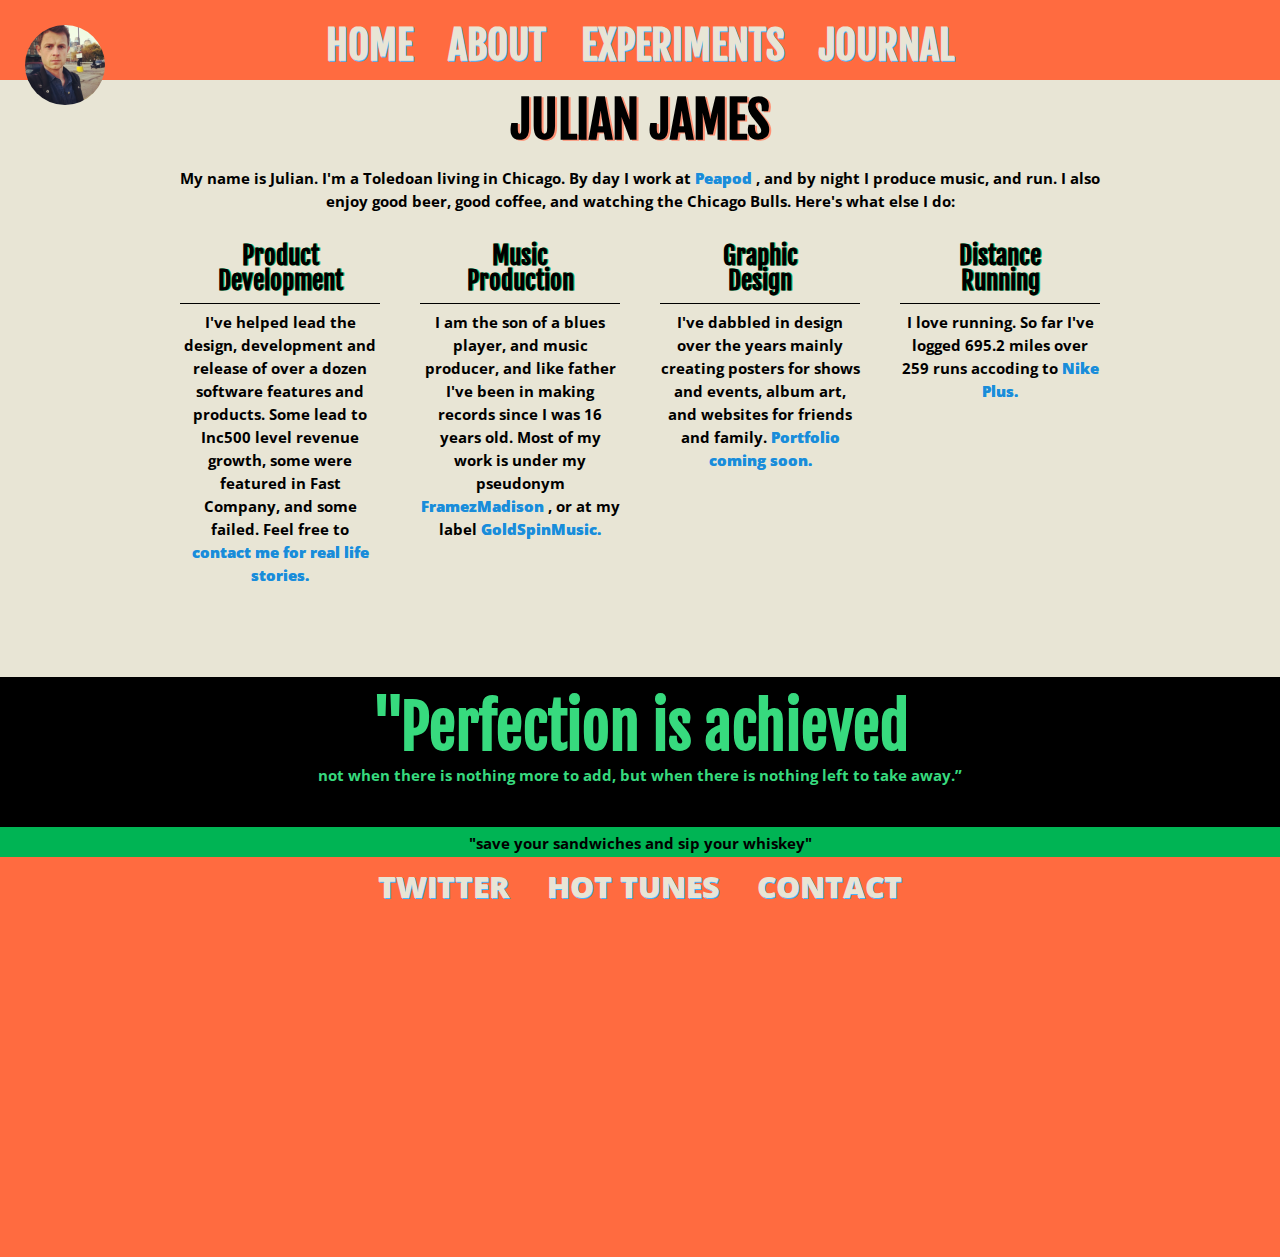
==== index.html @ 901b2e9e "Update index.html" ====
<!doctype HTML> 

<head> 

<htmL> 

<meta charset="utf-8">


<link href='http://fonts.googleapis.com/css?family=Open+Sans:300|Julius+Sans+One|Six+Caps|Fjalla+One' rel='stylesheet' type='text/css'>


<title> Julian James </title> 

<link rel="stylesheet" href="assets/css/main.css"> 

</head> 

<body> 

<div class="wrapper">

<header>

	<div class ="heads"> 

		 <a href="index.html"> <img id="avatar" src="assets/images/jjr.gif" alt="jules" width="80" height="80"> </a>

			<nav id='navigate'> 
				<ul> 
					<li> <a href="index.html"> HOME </a></li>
					<li> <a href="about.html"> ABOUT </a> </li> 
					<li> <a href="experiments.html"> EXPERIMENTS </a> </li>
					<li> <a href="http://julianrockwood.tumblr.com/"> JOURNAL </a> </li>
					

				</ul>
			</nav>

	</div> 

</header> 

	<div class="topsection"> 

		<div class="container group">

		<h1> JULIAN JAMES  </h1> 
		<p> My name is Julian. I'm a Toledoan living in Chicago. By day I work at <a href="http://peapod.com/"> Peapod </a>, and by night I produce music, and run. I also enjoy good beer, good coffee, and watching the Chicago Bulls. Here's what else I do: </p> 

		<div class="colbox"> <h3> Product Development </h3> <p> I've helped lead the design, development and release of over a dozen software features and products. Some lead to Inc500 level revenue growth, some were featured in Fast Company, and some failed. Feel free to <a href="mailto:julianjamesrockwood@gmail.com?Subject=Hello%20Julian"> contact me for real life stories. </a> </p> </div> 

		<div class="colbox"> <h3> Music <br> Production </h3> <p> I am the son of a blues player, and music producer, and like father I've been in making records since I was 16 years old. Most of my work is under my pseudonym <a href="http://soundcloud.com/framezmadison"> FramezMadison </a>, or at my label <a href="http://goldspinmusic.com"> GoldSpinMusic. </a></p> </div> 

		<div class="colbox"> <h3> Graphic<br> Design </h3>  <p> I've dabbled in design over the years mainly creating posters for shows and events, album art, and websites for friends and family. <a href="#"> Portfolio coming soon. </a> </p> </div> 

		<div class="colbox">  <h3> Distance <br> Running </h3> <p> I love running. So far I've logged 695.2 miles over 259 runs accoding to <a href="http://nikeplus.nike.com/plus/profile/JulianRockfish/"> Nike Plus. </a> </p> </div> 

		</div>

	</div> 

	<div class="middlesection"> 
		<h2> "Perfection is achieved </h2> 
		<p> not when there is
nothing more to add, but when there is
nothing left to take away.”</p> 
	</div> 

	<div class="thirdsection"> 

		<p> "save your sandwiches and sip your whiskey" </p> 

	</div>

 <footer> 

<div class="pagefooter">

<nav id='footerlinkage'> 
				<ul> 
					<li> <a href="http://twitter.com/julianrockfish"> TWITTER </a></li>
					<li> <a href="http://soundcloud.com/framezmadison"> HOT TUNES </a> </li> 
					<li> <a href="mailto:julianjamesrockwood@gmail.com?Subject=Hello%20Julian">
CONTACT </a> </li>
				</ul>
			</nav>

	</div> 

 </footer>	

</div> 

</body> 
<script type="text/javascript">
  var _gauges = _gauges || [];
  (function() {
    var t   = document.createElement('script');
    t.type  = 'text/javascript';
    t.async = true;
    t.id    = 'gauges-tracker';
    t.setAttribute('data-site-id', '54932714e32bb42bf90e933c');
    t.src = '//secure.gaug.es/track.js';
    var s = document.getElementsByTagName('script')[0];
    s.parentNode.insertBefore(t, s);
  })();
</script>

<!-- Qualaroo for julianrockwood.com -->
<!-- Paste this code right after the <body> tag on every page of your site. -->
<script type="text/javascript">
  var _kiq = _kiq || [];
  (function(){
    setTimeout(function(){
    var d = document, f = d.getElementsByTagName('script')[0], s = d.createElement('script'); s.type = 'text/javascript';
    s.async = true; s.src = '//s3.amazonaws.com/ki.js/54388/bTu.js'; f.parentNode.insertBefore(s, f);
    }, 1);
  })();
  
  
</script>


</html> 

<!-- hello -->
---- assets/css/main.css ----
/* http://meyerweb.com/eric/tools/css/reset/ 
   v2.0 | 20110126
   License: none (public domain)
*/

html, body, div, span, applet, object, iframe,
h1, h2, h3, h4, h5, h6, p, blockquote, pre,
a, abbr, acronym, address, big, cite, code,
del, dfn, em, img, ins, kbd, q, s, samp,
small, strike, strong, sub, sup, tt, var,
b, u, i, center,
dl, dt, dd, ol, ul, li,
fieldset, form, label, legend,
table, caption, tbody, tfoot, thead, tr, th, td,
article, aside, canvas, details, embed, 
figure, figcaption, footer, header, hgroup, 
menu, nav, output, ruby, section, summary,
time, mark, audio, video {
	margin: 0;
	padding: 0;
	border: 0;
	font-size: 100%;
	font: inherit;
	vertical-align: baseline;
}
/************** HTML5 display-role reset for older browsers ****************/

article, aside, details, figcaption, figure, 
footer, header, hgroup, menu, nav, section {
	display: block;
}
body {
	line-height: 1;
}
ol, ul {
	list-style: none;
}
blockquote, q {
	quotes: none;
}
blockquote:before, blockquote:after,
q:before, q:after {
	content: '';
	content: none;
}
table {
	border-collapse: collapse;
	border-spacing: 0;
}


/************************* End Meyer Reset *********************/


/************************** Grid setup *************************/

.container {

width: 960px;
margin: 0 auto;

}

div .colbox {
	width: 200px;
	color: black;
	margin: 10px;
	padding: 10px 10px 80px 10px;
	float: left;
	text-align: center;
}

.dates {
  color: #4DA166;
  font-style: italic;
  font-weight: 700;
}

.heads {
	height: 80px;
	width: 100%;
	background: #FF6B40;
	color: #FF6B40;
	position: fixed;
	top: 0;
}

.topsection {
	background: #E8E5D5;
	background-repeat: repeat-x;
	margin: auto;
	color: black;
	text-align: center;
	padding-top: 80px;

}

.topsection img {
	margin-top: 35px;

}

#navigate {
	text-align: center;
	padding-top: 25px;
	font-family: 'Fjalla One', sans-serif;
	color: #E8E5D5;
}


#navigate li {
	display: inline;
	padding: 13px;
	font-size: 40px;

}

#navigate li a {
	color: #E8E5D5;
	line-height: 20px;
	text-decoration: none;
}

li a {
		text-shadow: 1px 1px #45b5ff;
}

#navigate li a:hover {
    color: #BF4E30;

}


.middlesection {
	background-color: black;
	/*height: 180px;*/
	margin: auto;
	color: #37DA7E;
	text-align: center;
	padding: 5px 0px 40px 0px;

}

.thirdsection {
	height: 30px;
	background-color: #00B454;
	color: black;
	text-align: center;
}

.thirdsection p {
	padding-top: 5px;
}

.pagefooter {
     height: 400px;
     margin-left: auto;
     margin-right: auto;
     background-color: #FF6B40;
	   color: #E8E5D5;
}

#footerlinkage {
	text-align: center;
	/*/margin-top: 15px;*/
	padding-top: 15px;
}

#footerlinkage ul {
	margin-left: auto;
}

#footerlinkage li {
	display: inline;
	margin-top: 5px;
	margin-left: 15px;
	margin-right: 15px;
	font-size: 30px;
}

#footerlinkage li a {
	color: #E8E5D5;
	text-decoration: none;
}

#footerlinkage li a:hover {
    color: #BF4E30;

}

.content {
  background-color: #E8E5D5;
  margin-top: 80px;
  margin-bottom: 80px;
}

#avatar {
	border-radius: 50%;
    position: fixed;
    margin: 25px;

}

#avatar:hover {
          box-shadow: 0px 0px 12px 5px #D2E6BC;
}

#description {
  font-family: 'Open Sans', sans-serif;
  text-align: center;
  font-weight: bold;
}

/**** Clear fix ****/ 

.group:before,
.group:after {
    content: "";
    display: table;
} 
.group:after {
    clear: both;
}
.group {
    zoom: 1; /* For IE 6/7 (trigger hasLayout) */
}


/**************** Typography Styles *********************/

body {
	background-color: black;
	font-family: 'Josefin Sans', sans-serif;
	font-family: 'Open Sans', sans-serif;
	font-size: 18px;
	font-weight: bold;
	/*background-color: #00B454;*/
	background-color: #FF6B40;
}

p {
	padding-top: 7px;
	font-size: 15px;
	line-height: 23px;
	font-family: 'Open Sans', sans-serif;
}


h1 {
	font-family: 'Fjalla One', sans-serif;
	text-shadow: 0.05em 0.01em #FF9073;
	font-size: 50px;
	padding-bottom: 15px;
	padding-top: 15px;
	text-align: center;
}

h2 {
	font-family: 'Fjalla One', sans-serif;
	padding-top: 15px;
	font-size: 60px;
	text-align: center;
}

h3 {
	font-family: 'Fjalla One', sans-serif;
	font-size: 25px;
	font-weight: 700;
	color: black;
	padding-top: 10px;
	padding-bottom: 10px;
	border-bottom: solid 1px black;
	text-shadow: 0.05em 0.01em #00B454;
}

h6 {
  font-size: 17px;
  font-weight:700;
  font-variant: small-caps;
  font-weight: bold;
}


li {
  list-style: circle;
  list-style-position:inside;
}

a {
	color: #1a8cd8;
	text-decoration: none;
	font-weight: 900;
	text-shadow: .4px .4px #45b5ff;

}

p.entry {
	padding-bottom: 10px;
	padding-top: 10px;
}


blockquote {
	font-size: 24px;
	font-style: italic;
	font-weight: bold;
	font-family: georgia, serif;
	text-shadow: 0em 0.01em gray;
}

ul.details li {
	font-size: 15px;
	line-height: 23px;
}



/* mobile style one */
/*
@media screen and (max-width: 440px), only screen and (-webkit-min-device-pixel-ratio : 1.5), only screen and (min-device-pixel-ratio : 1.5) {

.wrapper {
	width:=400px;
}

#navigate {
	text-align: center;
}


#navigate li {
	display: block;
	text-align: center;
}

.heads {
	height: 200px;
}

#footerlinkage li {
	display: block;
	margin-top: 5px;
	margin-left: 15px;
	margin-right: 15px;
	font-size: 30px;
}

.topsection img {
	margin-top: 4px;

}

	} 

*/



/* CALENDAR CSS */

/*body {
	font-family: helvetica, sans-serif;
	color: #848484;
	background-color: #fff9ad;
}*/

.cal_container {
	width: 280px;
	margin-top:20px;
	margin-bottom:20px;
	margin-left:auto;
	margin-right:auto;
	box-shadow: 1px 1px 3px #888888;
}

.week {
	background-color: #f8f8f8;
}

#calhead {
	background: linear-gradient(#45b5ff, #1a8cd8);
	color: #ffffff;
	text-align: center;
	font-size: 18px;
	line-height: 35px;
	border-radius: 4px;
	letter-spacing: 2px;
}

p.toggle {
	display: inline;
	padding: 0px;
	font-size: 12px;
	line-height: 14px;
}


#calendarmonth {
	font-family: helvetica, sans-serif;
	border-left: 1px solid white;
	border-right: 1px solid white;
	display: inline;
	padding: 0 20px 0 20px;
	margin: 0 20px 0 20px;
	font-size: 18px;
	letter-spacing: 2px;
}

.sevenday li {

	float: left; 
	width: 38px;
	list-style-type: none;
	font-size: 14px;
	line-height: 32px;
	text-align: center;
	background-color: #fefefe;
	border-bottom: 1px solid #cccccc;
	padding-left: 0px;
	padding-right: 1px;
	border-left: 1px solid #cccccc;
	color: #848484;

}


.sevenday li:hover {

	float: left; 
	width: 38px;
	list-style-type: none;
	font-size: 14px;
	line-height: 32px;
	text-align: center;
	background-color: #45b5ff;
	border-bottom: 1px solid #cccccc;
	padding-left: 0px;
	padding-right: 1px;
	border-left: 1px solid #cccccc;
	color: #fefefe;

}

li.july {
	color: #cccccc;
	background-color:#EBEDED;
}

.corner {
	border-radius: 2px;
}

/* SEAL EXPERIMENT */

.seal {
	width:300px;
	height:300px;
	border-radius:50%;
	color:#fff;
	background:#000;
	margin: 10px auto;
}

p#monogram {
	font-family: 'Quando', serif;
	font-size: 120px;
	text-align:center;
	line-height: 260px;
	background: url('../images/stripe.png');
	text-shadow: 8px 6px .2px rgb(79, 255, 134), 5px 3px .2px rgb(0, 123, 167);;
	-webkit-background-clip:text;
	-webkit-text-fill-color:transparent;
	/*letter-spacing: -4px;*/
}

#letter_r {
	position: relative;
	left: -9px;
	background: url('../images/stripe.png');
	text-shadow: 8px 6px .2px rgb(79, 255, 134), 5px 3px .2px rgb(0, 123, 167);;
	-webkit-background-clip:text;
	-webkit-text-fill-color:transparent;

}
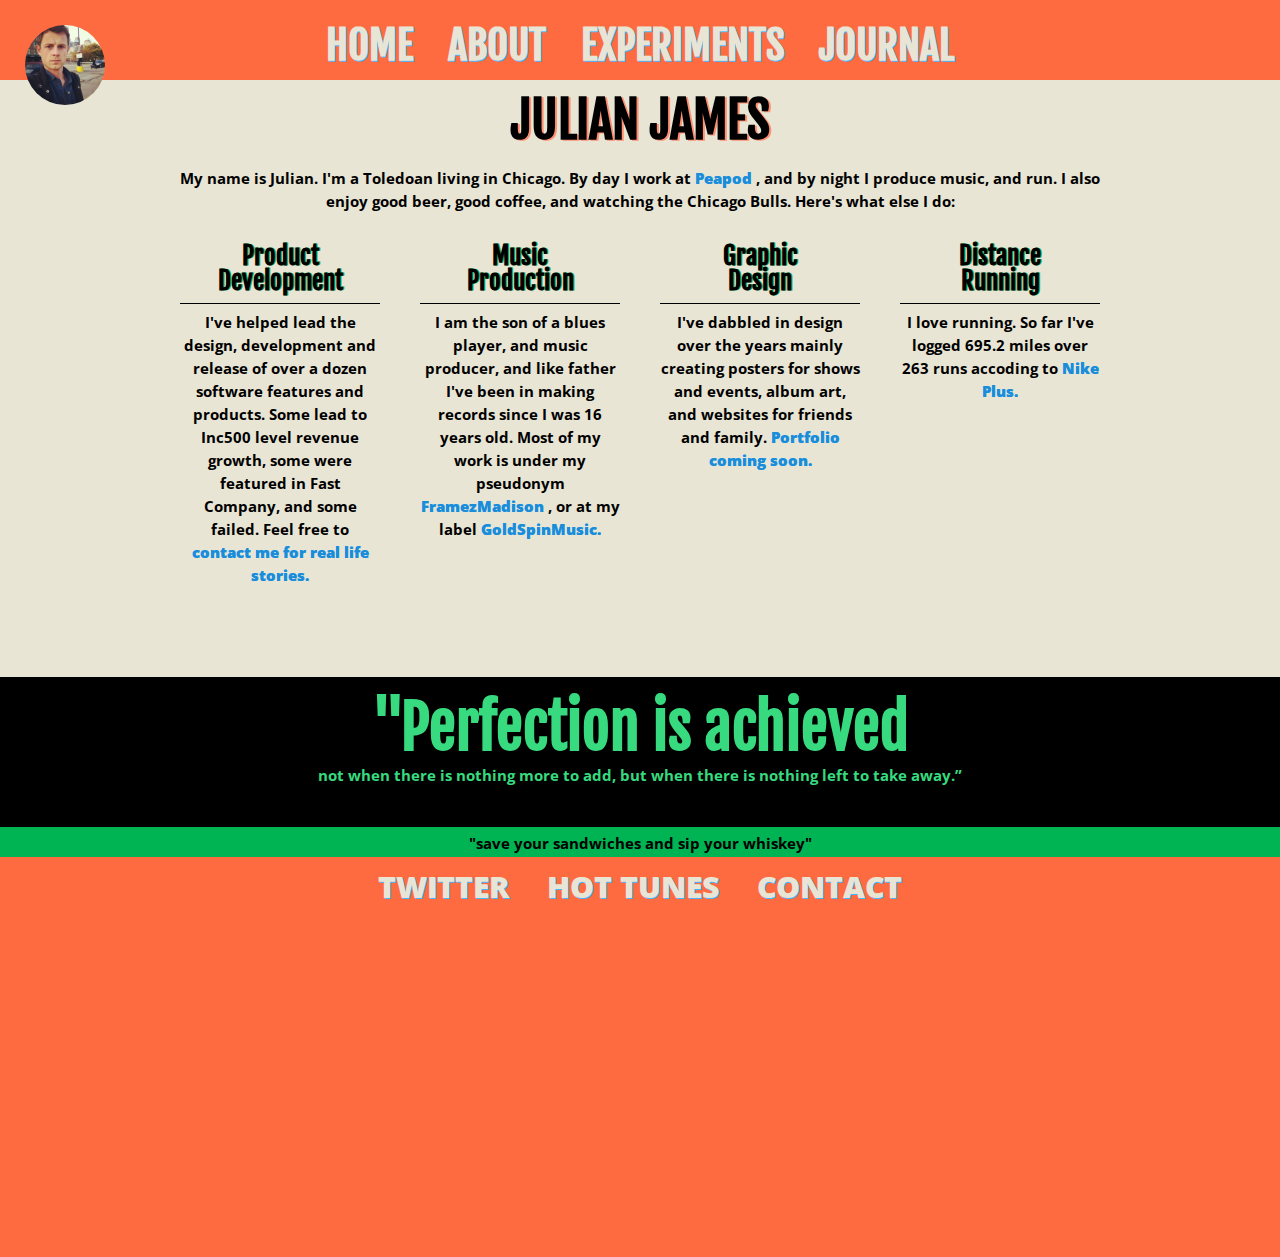
==== commit face3454: "Update index.html" ====
--- a/index.html
+++ b/index.html
@@ -55,7 +55,7 @@
 
 		<div class="colbox"> <h3> Graphic<br> Design </h3>  <p> I've dabbled in design over the years mainly creating posters for shows and events, album art, and websites for friends and family. <a href="#"> Portfolio coming soon. </a> </p> </div> 
 
-		<div class="colbox">  <h3> Distance <br> Running </h3> <p> I love running. So far I've logged 695.2 miles over 259 runs accoding to <a href="http://nikeplus.nike.com/plus/profile/JulianRockfish/"> Nike Plus. </a> </p> </div> 
+		<div class="colbox">  <h3> Distance <br> Running </h3> <p> I love running. So far I've logged 695.2 miles over 263 runs accoding to <a href="http://nikeplus.nike.com/plus/profile/JulianRockfish/"> Nike Plus. </a> </p> </div> 
 
 		</div>
 
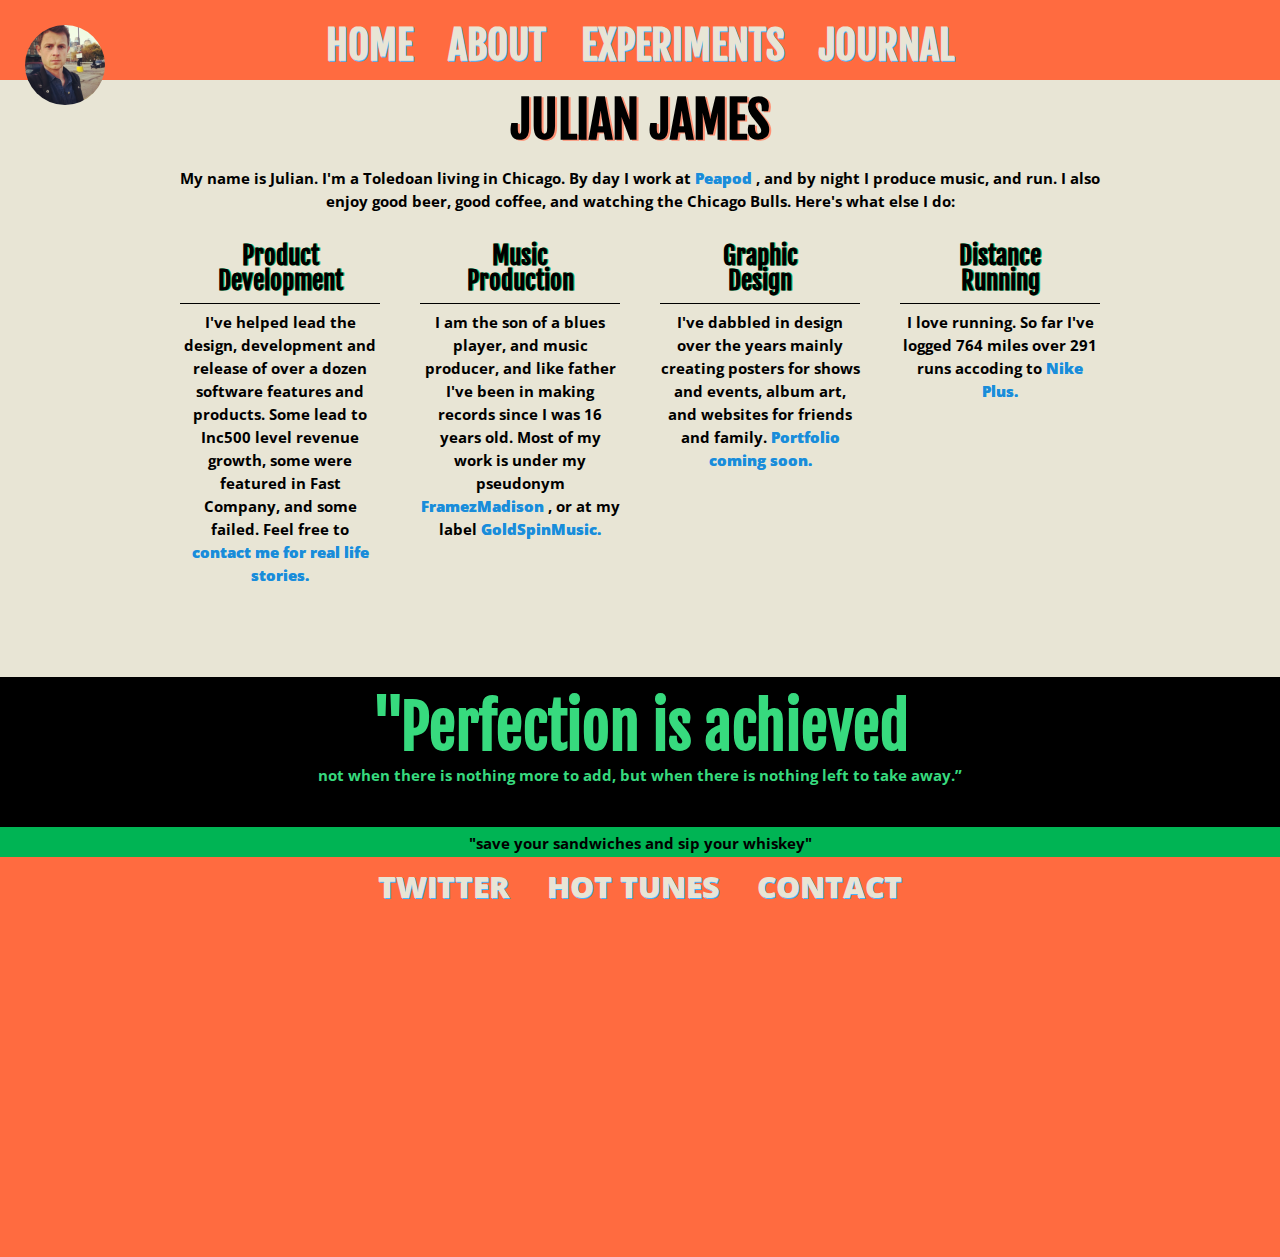
==== commit fefc6c8d: "Updating miles" ====
--- a/index.html
+++ b/index.html
@@ -55,7 +55,7 @@
 
 		<div class="colbox"> <h3> Graphic<br> Design </h3>  <p> I've dabbled in design over the years mainly creating posters for shows and events, album art, and websites for friends and family. <a href="#"> Portfolio coming soon. </a> </p> </div> 
 
-		<div class="colbox">  <h3> Distance <br> Running </h3> <p> I love running. So far I've logged 695.2 miles over 263 runs accoding to <a href="http://nikeplus.nike.com/plus/profile/JulianRockfish/"> Nike Plus. </a> </p> </div> 
+		<div class="colbox">  <h3> Distance <br> Running </h3> <p> I love running. So far I've logged 764 miles over 291 runs accoding to <a href="http://nikeplus.nike.com/plus/profile/JulianRockfish/"> Nike Plus. </a> </p> </div> 
 
 		</div>
 
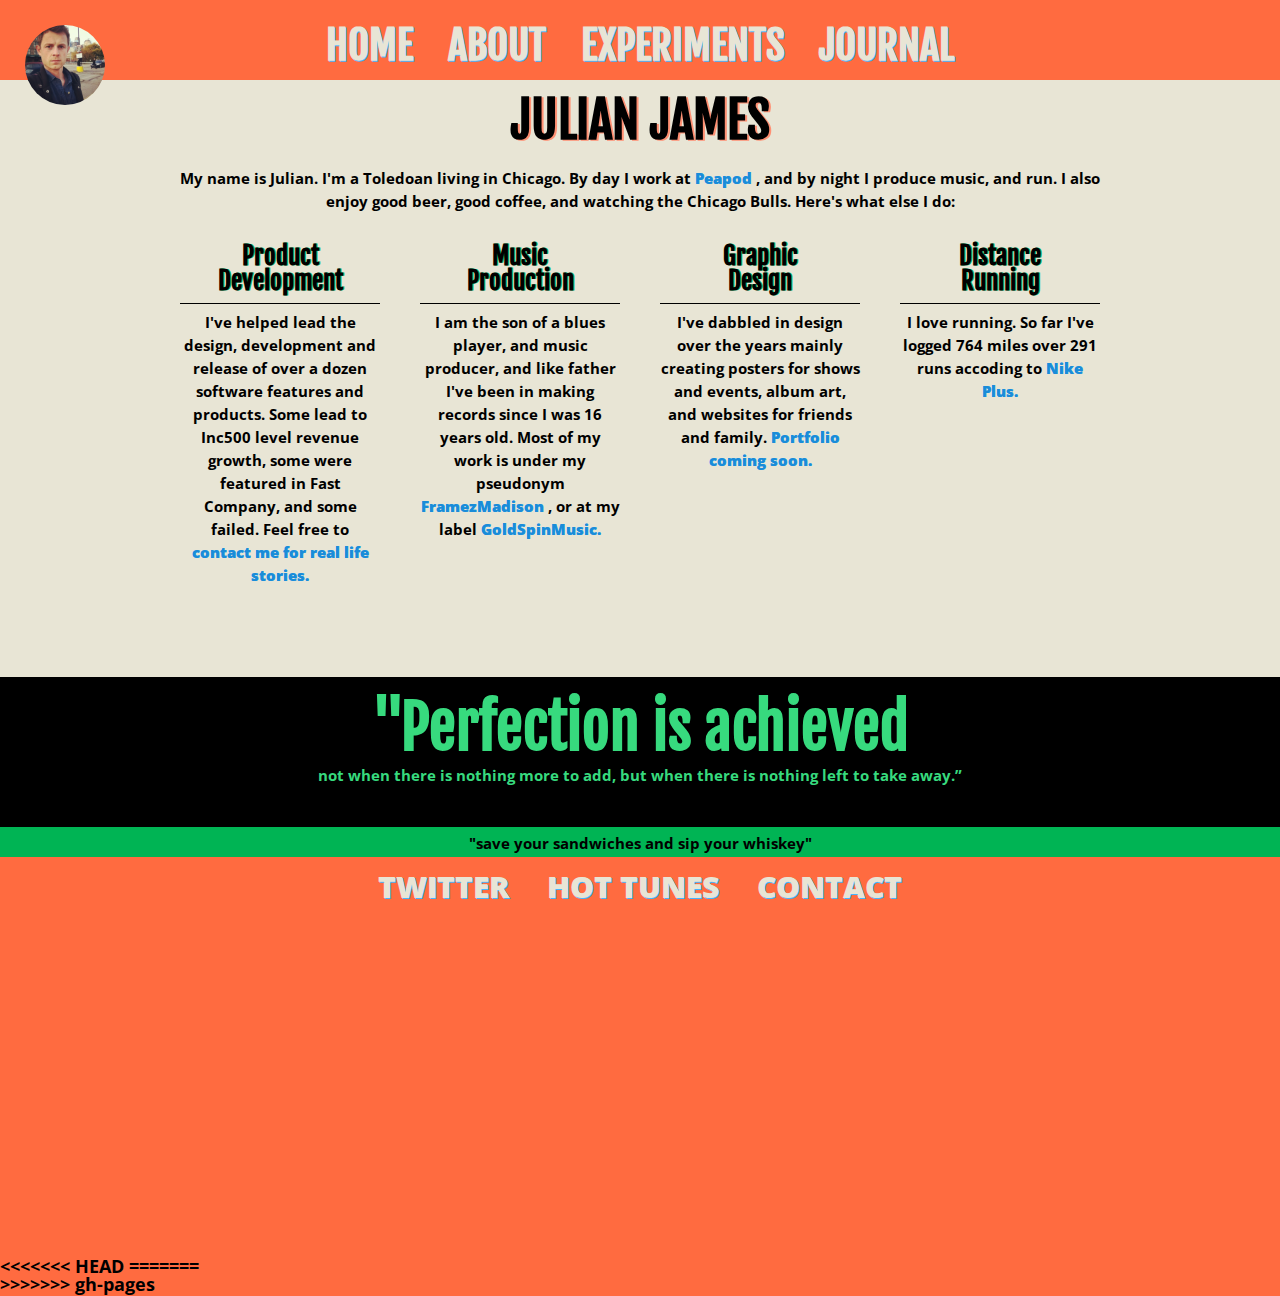
==== commit 35e7e4f4: "Merge branch 'gh-pages'" ====
--- a/index.html
+++ b/index.html
@@ -90,6 +90,38 @@
 	</div> 
 
  </footer>	
+<<<<<<< HEAD
+<!-- Qualaroo for julianrockwood.com -->
+<!-- Paste this code right after the <body> tag on every page of your site. -->
+<script type="text/javascript">
+  var _kiq = _kiq || [];
+  (function(){
+    setTimeout(function(){
+    var d = document, f = d.getElementsByTagName('script')[0], s = d.createElement('script'); s.type = 'text/javascript';
+    s.async = true; s.src = '//s3.amazonaws.com/ki.js/54388/bTu.js'; f.parentNode.insertBefore(s, f);
+    }, 1);
+  })();
+  
+  
+</script>
+
+<script type="text/javascript">
+  var _gauges = _gauges || [];
+  (function() {
+    var t   = document.createElement('script');
+    t.type  = 'text/javascript';
+    t.async = true;
+    t.id    = 'gauges-tracker';
+    t.setAttribute('data-site-id', '54932714e32bb42bf90e933c');
+    t.src = '//secure.gaug.es/track.js';
+    var s = document.getElementsByTagName('script')[0];
+    s.parentNode.insertBefore(t, s);
+  })();
+</script>
+</body> 
+
+<!-- That is all! -->
+=======
 
 </div> 
 
@@ -126,3 +158,4 @@
 </html> 
 
 <!-- hello -->
+>>>>>>> gh-pages
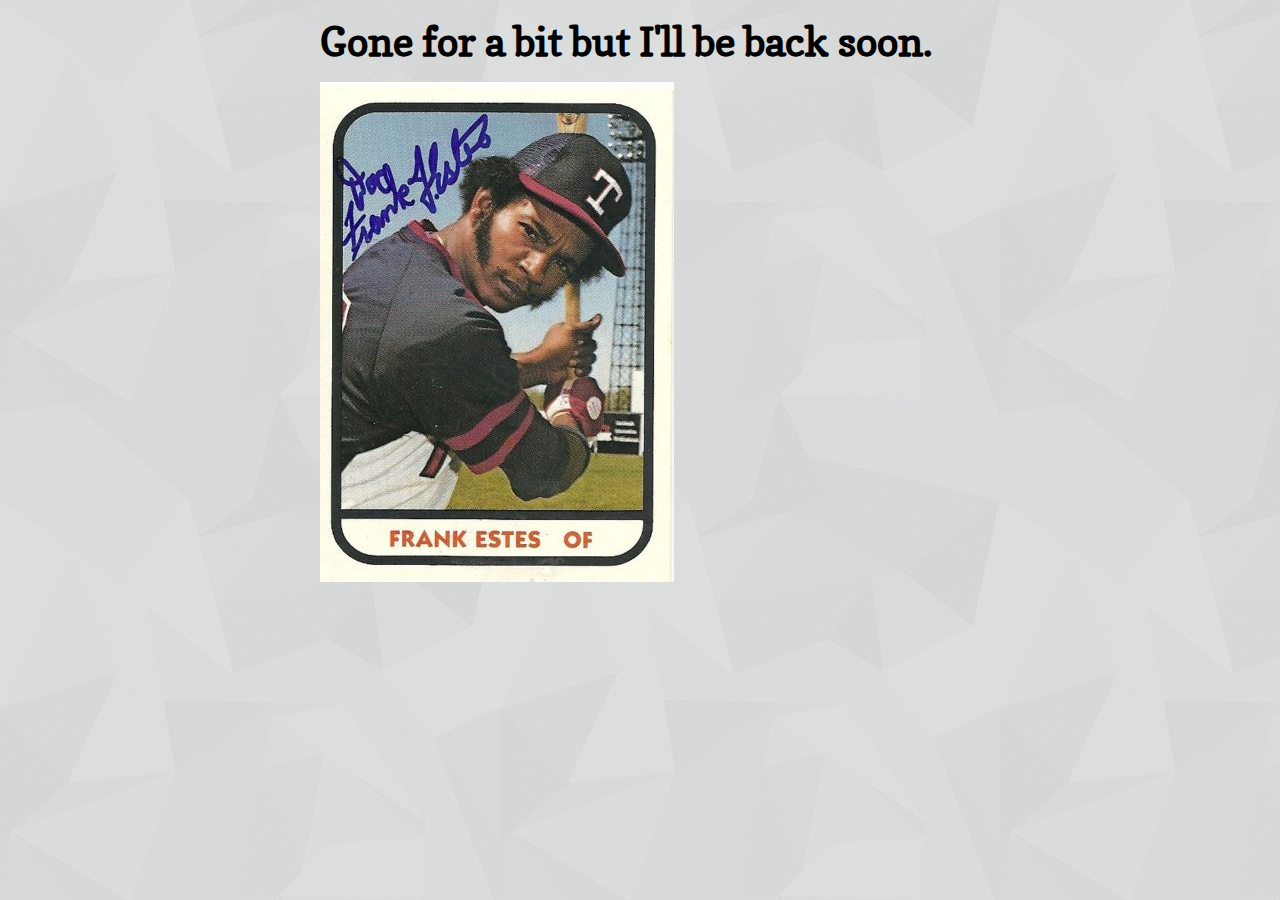
==== commit 84f5c71b: "Removing old pages - putting up placeholder." ====
--- a/index.html
+++ b/index.html
@@ -1,161 +1,33 @@
+<!DOCTYPE html> 
 
-<!doctype HTML> 
+<html>
 
-<head> 
+<head>
 
-<htmL> 
+	<title> Julian Was Here </title>
+	<link rel="stylesheet" href="assets/css/lunch.css">
+	<link href='http://fonts.googleapis.com/css?family=Copse' rel='stylesheet' type='text/css'>
 
-<meta charset="utf-8">
+</head>
 
+<body>
 
-<link href='http://fonts.googleapis.com/css?family=Open+Sans:300|Julius+Sans+One|Six+Caps|Fjalla+One' rel='stylesheet' type='text/css'>
+	<div class="container"> 
 
+		<section id="samples"> 
 
-<title> Julian James </title> 
+			<h1> Gone for a bit but I'll be back soon. </h1>
 
-<link rel="stylesheet" href="assets/css/main.css"> 
+			<img src="assets/image/estes.jpg">	
 
-</head> 
-
-<body> 
-
-<div class="wrapper">
-
-<header>
-
-	<div class ="heads"> 
-
-		 <a href="index.html"> <img id="avatar" src="assets/images/jjr.gif" alt="jules" width="80" height="80"> </a>
-
-			<nav id='navigate'> 
-				<ul> 
-					<li> <a href="index.html"> HOME </a></li>
-					<li> <a href="about.html"> ABOUT </a> </li> 
-					<li> <a href="experiments.html"> EXPERIMENTS </a> </li>
-					<li> <a href="http://julianrockwood.tumblr.com/"> JOURNAL </a> </li>
-					
-
-				</ul>
-			</nav>
 
 	</div> 
 
-</header> 
-
-	<div class="topsection"> 
-
-		<div class="container group">
-
-		<h1> JULIAN JAMES  </h1> 
-		<p> My name is Julian. I'm a Toledoan living in Chicago. By day I work at <a href="http://peapod.com/"> Peapod </a>, and by night I produce music, and run. I also enjoy good beer, good coffee, and watching the Chicago Bulls. Here's what else I do: </p> 
-
-		<div class="colbox"> <h3> Product Development </h3> <p> I've helped lead the design, development and release of over a dozen software features and products. Some lead to Inc500 level revenue growth, some were featured in Fast Company, and some failed. Feel free to <a href="mailto:julianjamesrockwood@gmail.com?Subject=Hello%20Julian"> contact me for real life stories. </a> </p> </div> 
-
-		<div class="colbox"> <h3> Music <br> Production </h3> <p> I am the son of a blues player, and music producer, and like father I've been in making records since I was 16 years old. Most of my work is under my pseudonym <a href="http://soundcloud.com/framezmadison"> FramezMadison </a>, or at my label <a href="http://goldspinmusic.com"> GoldSpinMusic. </a></p> </div> 
-
-		<div class="colbox"> <h3> Graphic<br> Design </h3>  <p> I've dabbled in design over the years mainly creating posters for shows and events, album art, and websites for friends and family. <a href="#"> Portfolio coming soon. </a> </p> </div> 
-
-		<div class="colbox">  <h3> Distance <br> Running </h3> <p> I love running. So far I've logged 764 miles over 291 runs accoding to <a href="http://nikeplus.nike.com/plus/profile/JulianRockfish/"> Nike Plus. </a> </p> </div> 
-
-		</div>
-
-	</div> 
-
-	<div class="middlesection"> 
-		<h2> "Perfection is achieved </h2> 
-		<p> not when there is
-nothing more to add, but when there is
-nothing left to take away.”</p> 
-	</div> 
-
-	<div class="thirdsection"> 
-
-		<p> "save your sandwiches and sip your whiskey" </p> 
-
-	</div>
-
- <footer> 
-
-<div class="pagefooter">
-
-<nav id='footerlinkage'> 
-				<ul> 
-					<li> <a href="http://twitter.com/julianrockfish"> TWITTER </a></li>
-					<li> <a href="http://soundcloud.com/framezmadison"> HOT TUNES </a> </li> 
-					<li> <a href="mailto:julianjamesrockwood@gmail.com?Subject=Hello%20Julian">
-CONTACT </a> </li>
-				</ul>
-			</nav>
-
-	</div> 
-
- </footer>	
-<<<<<<< HEAD
-<!-- Qualaroo for julianrockwood.com -->
-<!-- Paste this code right after the <body> tag on every page of your site. -->
-<script type="text/javascript">
-  var _kiq = _kiq || [];
-  (function(){
-    setTimeout(function(){
-    var d = document, f = d.getElementsByTagName('script')[0], s = d.createElement('script'); s.type = 'text/javascript';
-    s.async = true; s.src = '//s3.amazonaws.com/ki.js/54388/bTu.js'; f.parentNode.insertBefore(s, f);
-    }, 1);
-  })();
-  
-  
-</script>
-
-<script type="text/javascript">
-  var _gauges = _gauges || [];
-  (function() {
-    var t   = document.createElement('script');
-    t.type  = 'text/javascript';
-    t.async = true;
-    t.id    = 'gauges-tracker';
-    t.setAttribute('data-site-id', '54932714e32bb42bf90e933c');
-    t.src = '//secure.gaug.es/track.js';
-    var s = document.getElementsByTagName('script')[0];
-    s.parentNode.insertBefore(t, s);
-  })();
-</script>
-</body> 
-
-<!-- That is all! -->
-=======
-
-</div> 
-
-</body> 
-<script type="text/javascript">
-  var _gauges = _gauges || [];
-  (function() {
-    var t   = document.createElement('script');
-    t.type  = 'text/javascript';
-    t.async = true;
-    t.id    = 'gauges-tracker';
-    t.setAttribute('data-site-id', '54932714e32bb42bf90e933c');
-    t.src = '//secure.gaug.es/track.js';
-    var s = document.getElementsByTagName('script')[0];
-    s.parentNode.insertBefore(t, s);
-  })();
-</script>
-
-<!-- Qualaroo for julianrockwood.com -->
-<!-- Paste this code right after the <body> tag on every page of your site. -->
-<script type="text/javascript">
-  var _kiq = _kiq || [];
-  (function(){
-    setTimeout(function(){
-    var d = document, f = d.getElementsByTagName('script')[0], s = d.createElement('script'); s.type = 'text/javascript';
-    s.async = true; s.src = '//s3.amazonaws.com/ki.js/54388/bTu.js'; f.parentNode.insertBefore(s, f);
-    }, 1);
-  })();
-  
-  
-</script>
 
 
-</html> 
 
-<!-- hello -->
->>>>>>> gh-pages
+
+</body>
+</html>
+
+
--- a/assets/css/lunch.css
+++ b/assets/css/lunch.css
@@ -0,0 +1,40 @@
+
+body {
+  font-family: 'Copse', serif;
+	font-size: 20px;
+	line-height: 28px;
+	background: url('../image/shattered.png') repeat;
+
+}
+
+p {
+	color: #BF3030;
+	font-size: 22px;
+}
+
+.container {
+	width: 640px;
+	margin: 0 auto;
+}
+
+.description {
+	font-size: 14px; 
+	line-height: 16px;
+	font-family: helvetica;
+	color: black;
+}
+
+.mp3 {
+	margin: 0 auto;
+	text-align: center;
+}
+
+.youtube {
+	margin: 20px;
+}
+
+a {
+	font-size: 14px;
+	color: #6C39C1;
+}
+
